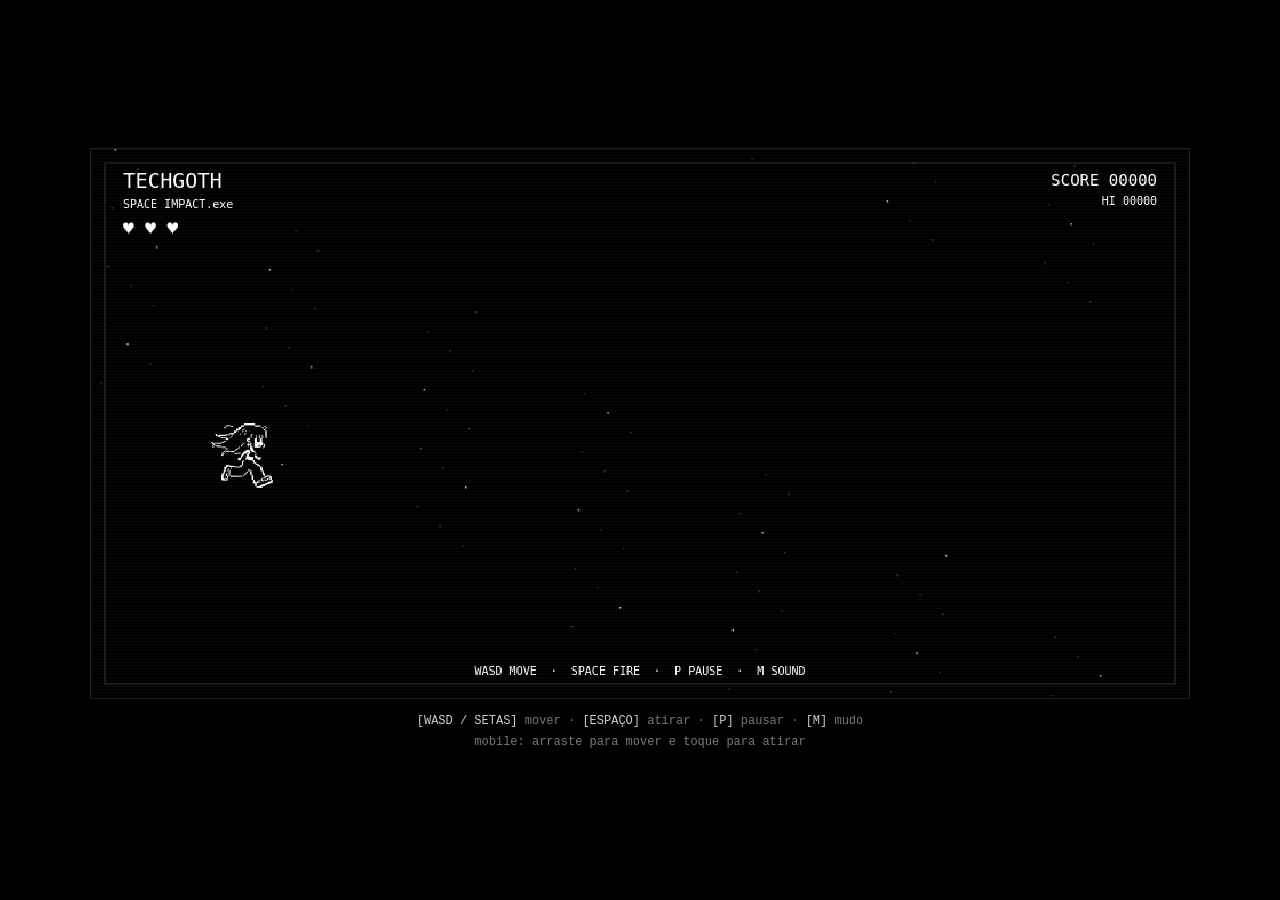
==== jogo2/index.html @ 901a417c "Add files via upload" ====
<!doctype html>
<html lang="pt-BR"><head><meta charset="utf-8"><meta name="viewport" content="width=device-width,initial-scale=1,maximum-scale=1,user-scalable=no">
<title>TECHGOTH SPACE IMPACT.exe</title><link rel="stylesheet" href="style.css"></head>
<body><main><div class="screen"><canvas id="game"></canvas></div>
<p class="hint"><b>[WASD / SETAS]</b> mover · <b>[ESPAÇO]</b> atirar · <b>[P]</b> pausar · <b>[M]</b> mudo<br>mobile: arraste para mover e toque para atirar</p></main>
<script src="js/game.js"></script></body></html>
---- jogo2/style.css ----
*{box-sizing:border-box;margin:0;padding:0}html,body{height:100%;background:#000;color:#fff;font-family:Consolas,"Courier New",monospace;overflow:hidden;user-select:none;touch-action:none}main{height:100%;display:flex;flex-direction:column;align-items:center;justify-content:center;gap:12px;padding:12px}.screen{width:min(100%,1100px);aspect-ratio:2/1;border:1px solid #222;position:relative}.screen:after{content:"";position:absolute;inset:0;pointer-events:none;background:repeating-linear-gradient(to bottom,rgba(255,255,255,.025) 0,rgba(255,255,255,.025) 1px,transparent 1px,transparent 3px)}canvas{display:block;width:100%;height:100%;image-rendering:pixelated}.hint{font-size:12px;color:#777;text-align:center;line-height:1.7}.hint b{color:#ccc;font-weight:normal}
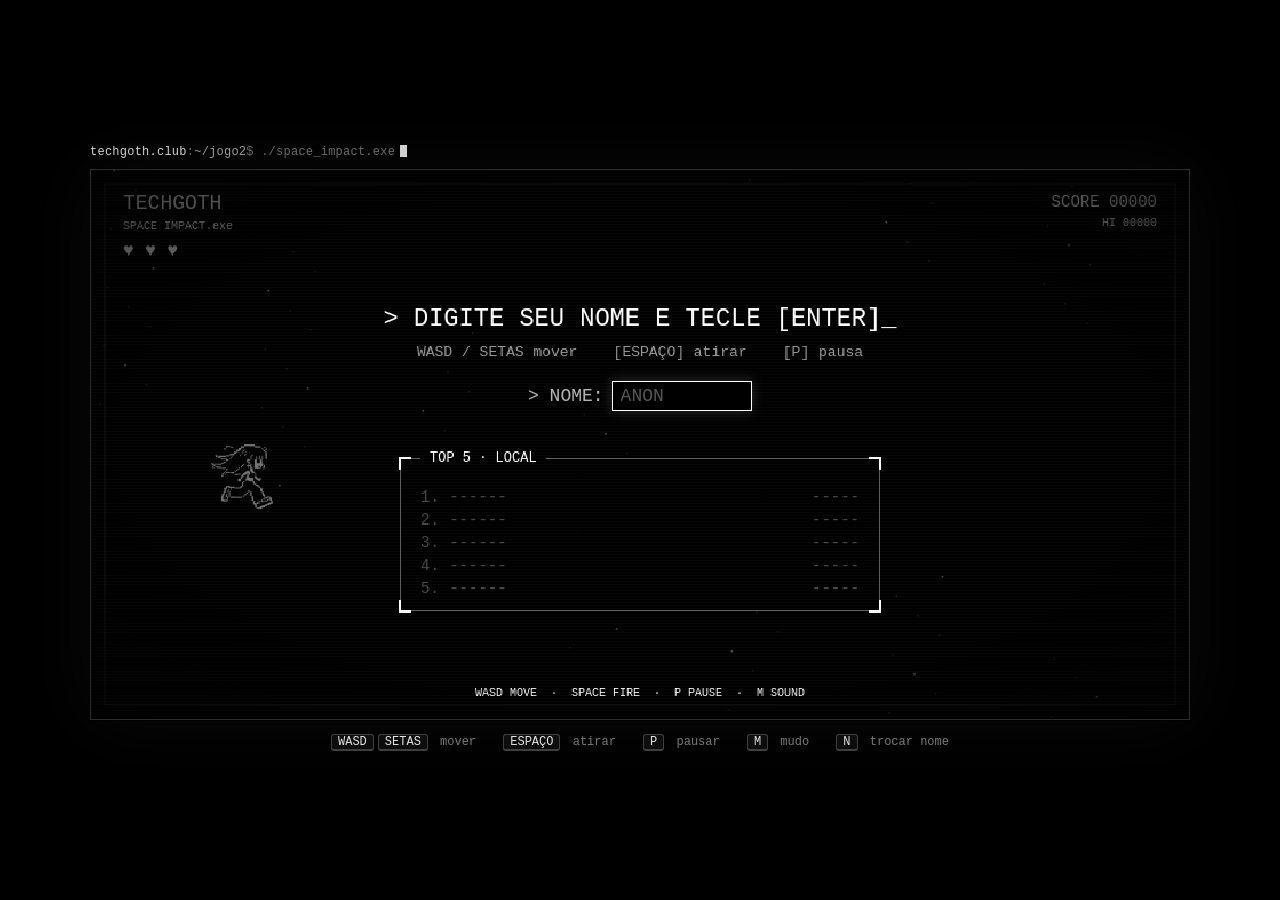
==== commit 462a071a: "Add files via upload" ====
--- a/jogo2/index.html
+++ b/jogo2/index.html
@@ -1,6 +1,37 @@
-<!doctype html>
-<html lang="pt-BR"><head><meta charset="utf-8"><meta name="viewport" content="width=device-width,initial-scale=1,maximum-scale=1,user-scalable=no">
-<title>TECHGOTH SPACE IMPACT.exe</title><link rel="stylesheet" href="style.css"></head>
-<body><main><div class="screen"><canvas id="game"></canvas></div>
-<p class="hint"><b>[WASD / SETAS]</b> mover · <b>[ESPAÇO]</b> atirar · <b>[P]</b> pausar · <b>[M]</b> mudo<br>mobile: arraste para mover e toque para atirar</p></main>
-<script src="js/game.js"></script></body></html>+<!DOCTYPE html>
+<html lang="pt-BR">
+<head>
+  <meta charset="UTF-8">
+  <meta name="viewport" content="width=device-width, initial-scale=1, maximum-scale=1, user-scalable=no">
+  <title>TECHGOTH SPACE IMPACT.exe</title>
+  <link rel="stylesheet" href="style.css">
+</head>
+<body>
+  <main>
+    <p class="prompt"><span class="host">techgoth.club</span>:<span class="path">~/jogo2</span>$ ./space_impact.exe<i class="cursor"></i></p>
+    <div class="screen">
+      <canvas id="game" aria-label="TECHGOTH SPACE IMPACT.exe - jogo de nave"></canvas>
+      <div id="namebox" style="visibility:hidden">
+        <label for="name">&gt; NOME:</label>
+        <input id="name" type="text" maxlength="12" placeholder="ANON"
+               autocomplete="off" autocapitalize="off" spellcheck="false">
+      </div>
+    </div>
+    <p class="hint keys">
+      <span class="item"><kbd>WASD</kbd><kbd>SETAS</kbd> mover</span>
+      <span class="item"><kbd>ESPAÇO</kbd> atirar</span>
+      <span class="item"><kbd>P</kbd> pausar</span>
+      <span class="item"><kbd>M</kbd> mudo</span>
+      <span class="item"><kbd>N</kbd> trocar nome</span>
+    </p>
+    <p class="hint touch">
+      <span class="item">arraste = mover</span>
+      <span class="item">toque = atirar</span>
+    </p>
+  </main>
+
+  <script src="config.js"></script>
+  <script src="online.js"></script>
+  <script src="game.js"></script>
+</body>
+</html>
--- a/jogo2/style.css
+++ b/jogo2/style.css
@@ -1 +1,158 @@
-*{box-sizing:border-box;margin:0;padding:0}html,body{height:100%;background:#000;color:#fff;font-family:Consolas,"Courier New",monospace;overflow:hidden;user-select:none;touch-action:none}main{height:100%;display:flex;flex-direction:column;align-items:center;justify-content:center;gap:12px;padding:12px}.screen{width:min(100%,1100px);aspect-ratio:2/1;border:1px solid #222;position:relative}.screen:after{content:"";position:absolute;inset:0;pointer-events:none;background:repeating-linear-gradient(to bottom,rgba(255,255,255,.025) 0,rgba(255,255,255,.025) 1px,transparent 1px,transparent 3px)}canvas{display:block;width:100%;height:100%;image-rendering:pixelated}.hint{font-size:12px;color:#777;text-align:center;line-height:1.7}.hint b{color:#ccc;font-weight:normal}+* { box-sizing: border-box; margin: 0; padding: 0; }
+
+html, body {
+  height: 100%;
+  background: #000;
+  color: #fff;
+  font-family: "JetBrains Mono", "Fira Code", "Cascadia Mono", Consolas, "Courier New", monospace;
+  overflow: hidden;
+  -webkit-user-select: none;
+  user-select: none;
+  touch-action: none;
+}
+
+main {
+  height: 100%;
+  display: flex;
+  flex-direction: column;
+  align-items: center;
+  justify-content: center;
+  gap: 10px;
+  padding: 12px;
+}
+
+/* tudo alinhado na mesma largura do jogo */
+main > * { width: min(100%, 1100px); }
+
+/* linha de comando em cima do jogo */
+.prompt {
+  font-size: 12px;
+  color: #666;
+  letter-spacing: 0.02em;
+  white-space: nowrap;
+  overflow: hidden;
+  text-overflow: ellipsis;
+}
+
+.prompt .host { color: #d0d0d0; }
+.prompt .path { color: #999; }
+
+.cursor {
+  display: inline-block;
+  width: 0.6em;
+  height: 1em;
+  margin-left: 5px;
+  background: #cfcfcf;
+  vertical-align: -0.15em;
+  animation: blink 1.06s steps(1) infinite;
+}
+
+@keyframes blink { 50% { opacity: 0; } }
+
+/* "monitor": moldura fina + brilho bem leve */
+.screen {
+  position: relative;
+  aspect-ratio: 2 / 1;
+  background: #000;
+  border: 1px solid #2c2c2c;
+  box-shadow: 0 0 0 1px #000, 0 0 70px rgba(255, 255, 255, 0.04);
+}
+
+/* efeito CRT por cima do canvas: linhas de varredura + cantos mais escuros */
+.screen::after {
+  content: "";
+  position: absolute;
+  inset: 0;
+  pointer-events: none;
+  background:
+    radial-gradient(ellipse at center, transparent 62%, rgba(0, 0, 0, 0.5) 100%),
+    repeating-linear-gradient(
+      to bottom,
+      rgba(255, 255, 255, 0.025) 0,
+      rgba(255, 255, 255, 0.025) 1px,
+      transparent 1px,
+      transparent 3px
+    );
+}
+
+canvas {
+  display: block;
+  width: 100%;
+  height: 100%;
+  image-rendering: pixelated;
+}
+
+/* teclas */
+.hint {
+  font-size: 12px;
+  color: #777;
+  text-align: center;
+  line-height: 2.1;
+}
+
+.hint .item {
+  display: inline-block;
+  margin: 0 10px;
+  white-space: nowrap;
+}
+
+.hint kbd {
+  font: inherit;
+  color: #e2e2e2;
+  background: #0b0b0b;
+  border: 1px solid #3d3d3d;
+  border-bottom-width: 2px;
+  border-radius: 3px;
+  padding: 0 6px;
+  margin-right: 5px;
+}
+
+.hint kbd + kbd { margin-left: -1px; }
+.hint.touch { display: none; }
+
+/* celular: mostra só as dicas de toque */
+@media (hover: none) and (pointer: coarse) {
+  .hint.keys { display: none; }
+  .hint.touch { display: block; }
+  .prompt { font-size: 11px; }
+}
+
+/* campo de nome (aparece só na tela inicial) */
+#namebox {
+  position: absolute;
+  left: 50%;
+  top: 38.5%;
+  transform: translateX(-50%);
+  display: flex;
+  align-items: center;
+  gap: 8px;
+  font-size: clamp(11px, 1.7vw, 18px);
+  z-index: 2;
+}
+
+#namebox label { opacity: 0.7; }
+
+#name {
+  background: #000;
+  color: #fff;
+  border: 1px solid #5c5c5c;
+  padding: 4px 8px;
+  width: 13ch;
+  font: inherit;
+  outline: none;
+  caret-color: #fff;
+  -webkit-user-select: text;
+  user-select: text;
+}
+
+#name:focus {
+  border-color: #fff;
+  box-shadow: 0 0 14px rgba(255, 255, 255, 0.18);
+}
+
+#name::placeholder { color: #555; }
+
+@media (max-width: 640px) {
+  #namebox { gap: 6px; }
+  #name { padding: 2px 6px; }
+}
